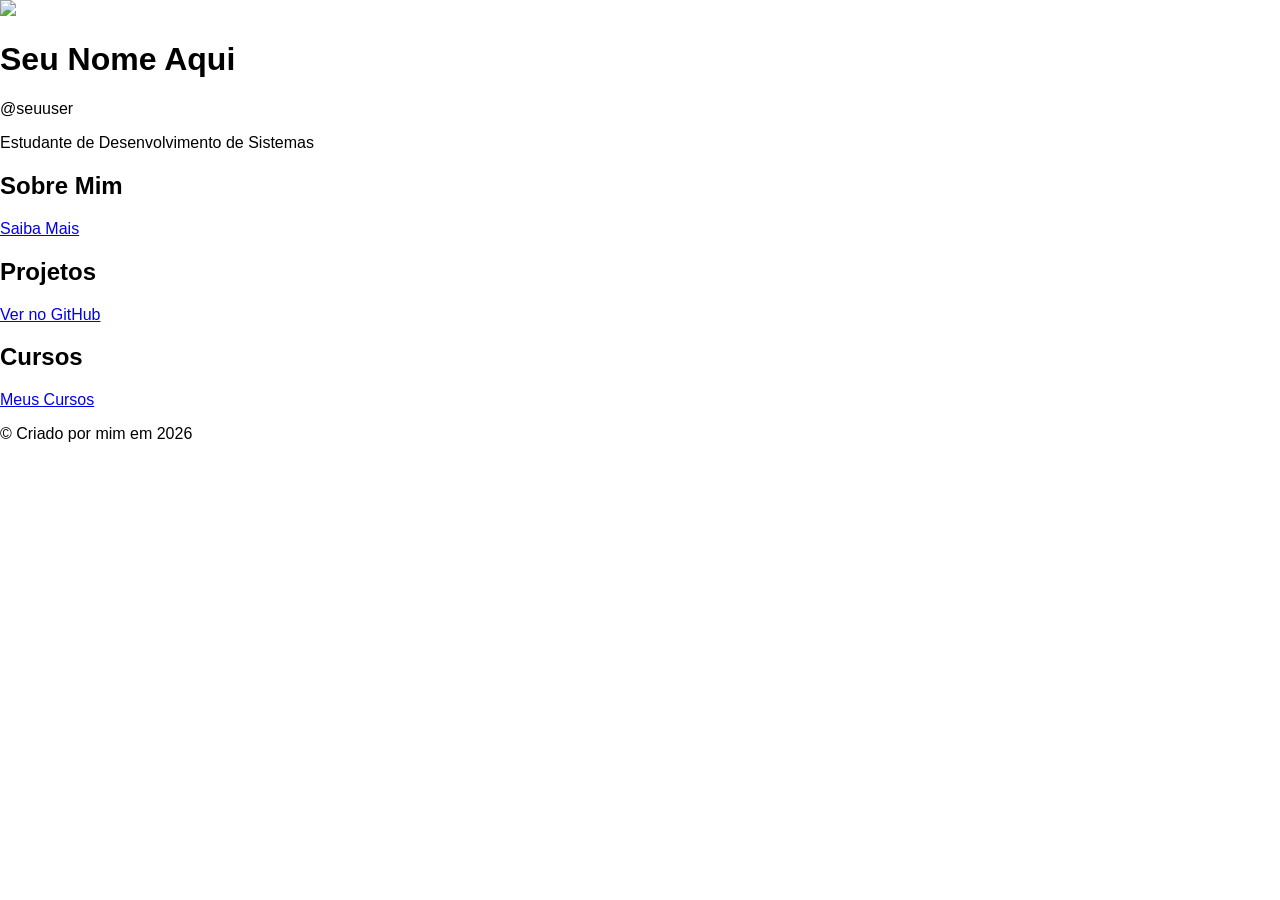
==== Aula 15/index.html @ af221665 "primeiro commit" ====
<!DOCTYPE html>
<html lang="pt-br">
    <head>
        <meta charset="UTF-8">
        <meta name="viewport" content="width=device-width, initial-scale=1.0">
        <title>Document</title>
        <link rel="stylesheet" href="style.css">
    </head>
    <body>
        <header>
            <img src="https://i.pravatar.cc/150" alt-="Sua Foto"><br>
            <h1>Seu Nome Aqui</h1>
            <p>@seuuser</p>
            <p>Estudante de Desenvolvimento de Sistemas</p>
        </header>
        <main>
            <secition class="card">
                <h2>Sobre Mim</h2>
                <a href="#">Saiba Mais</a>
            </secition>
            <section class="card">
                <h2>Projetos</h2>
                <a href="#">Ver no GitHub</a>
            </section>
            <section class="card">
                <h2>Cursos</h2>
                <a href="#">Meus Cursos</a>
            </section>
        </main>
        <footer>
            <p>&copy Criado por mim em 2026</p>
        </footer>
    </body>
</html>
---- Aula 15/style.css ----
body{
    margin: 0;
    font-family: Arial, Helvetica, sans-serif;
    background: linear-gradient(120deg, #c4c4ff,#f7acf7;
    color:antiquewhite;
    display: flex;
    flex-direction: column;
    align-items: center;
}
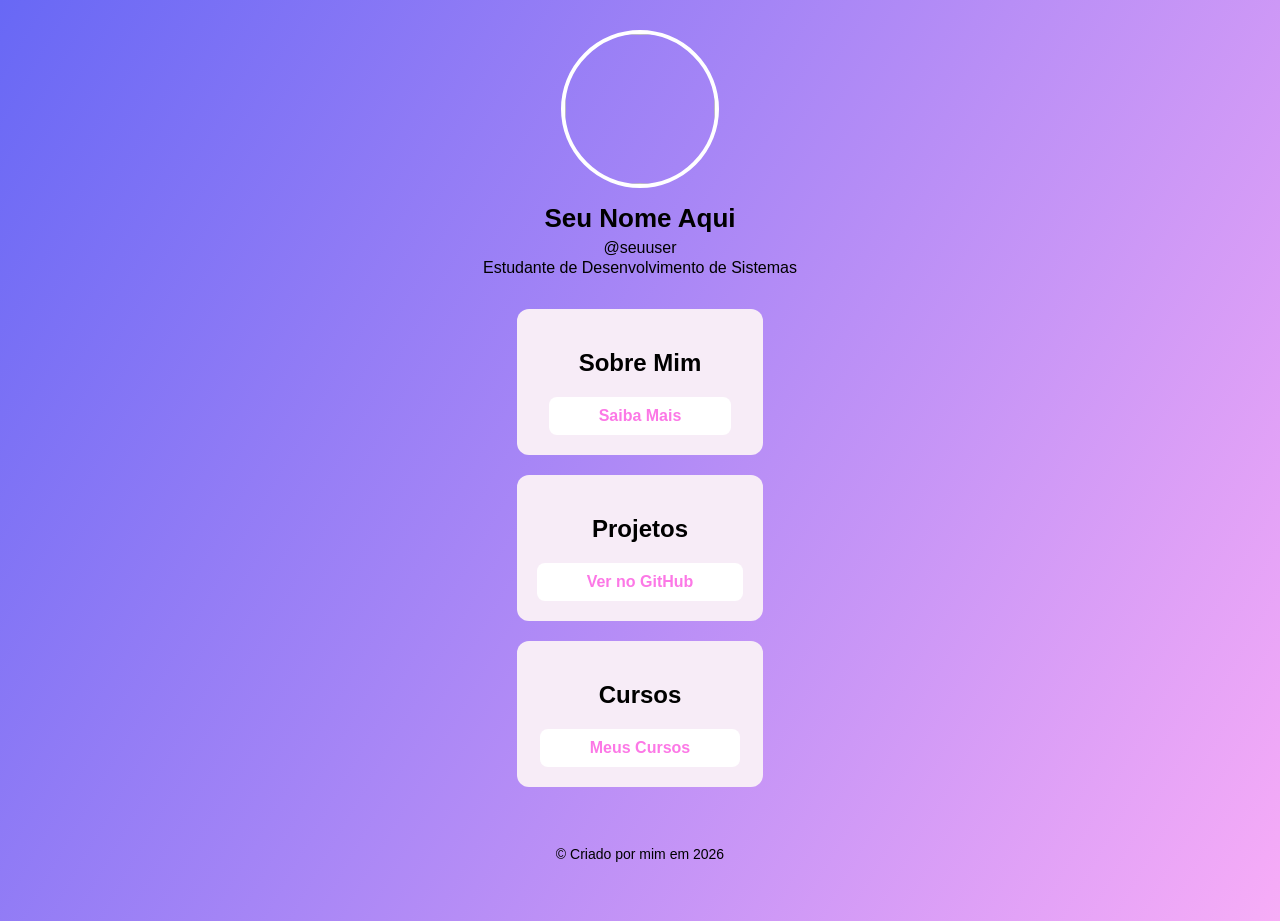
==== commit 9e33ad17: "aula 15" ====
--- a/Aula 15/index.html
+++ b/Aula 15/index.html
@@ -4,7 +4,7 @@
         <meta charset="UTF-8">
         <meta name="viewport" content="width=device-width, initial-scale=1.0">
         <title>Document</title>
-        <link rel="stylesheet" href="style.css">
+        <link rel="stylesheet" href="./style.css">
     </head>
     <body>
         <header>
--- a/Aula 15/style.css
+++ b/Aula 15/style.css
@@ -1,9 +1,69 @@
 body{
     margin: 0;
     font-family: Arial, Helvetica, sans-serif;
-    background: linear-gradient(120deg, #c4c4ff,#f7acf7;
-    color:antiquewhite;
+    background: linear-gradient(120deg, #6868f5,#f7acf7);
+    color:rgb(0, 0, 0);
     display: flex;
     flex-direction: column;
     align-items: center;
+}
+header{ 
+    text-align: center;
+    padding: 30px;
+}
+
+header img {
+    width: 150px;
+    height: 150px;
+    border-radius: 50%;
+    border: 4px solid white;
+}
+
+header h1{
+    margin: 15px 0 5px;
+    font-size: 26px; 
+}
+
+header p {
+    margin: 2px;
+    font-size: 16px;
+}
+
+main { 
+    display: flex;
+    flex-direction: column;
+    gap: 20px;
+}
+
+.card {
+    background:rgb(247, 236, 247);
+    border-radius: 12px;
+    padding: 20px;
+    text-align: center;
+    transition: transform 0.2s ease;
+}
+
+.card:hover {
+    transform: scale(1.1);
+}
+
+.card h2 {
+    margin-bottom: 10px;
+
+}
+
+.card a {
+    display: inline-block;
+    margin-top: 10px;
+    padding: 10px 50px;
+    background:white;
+    color:  rgb(252, 120, 230);
+    text-decoration: none;
+    border-radius: 8px;
+    font-weight: bold;
+}
+
+footer {
+    margin: 45px 0;
+    font-size: 14px;
 }
